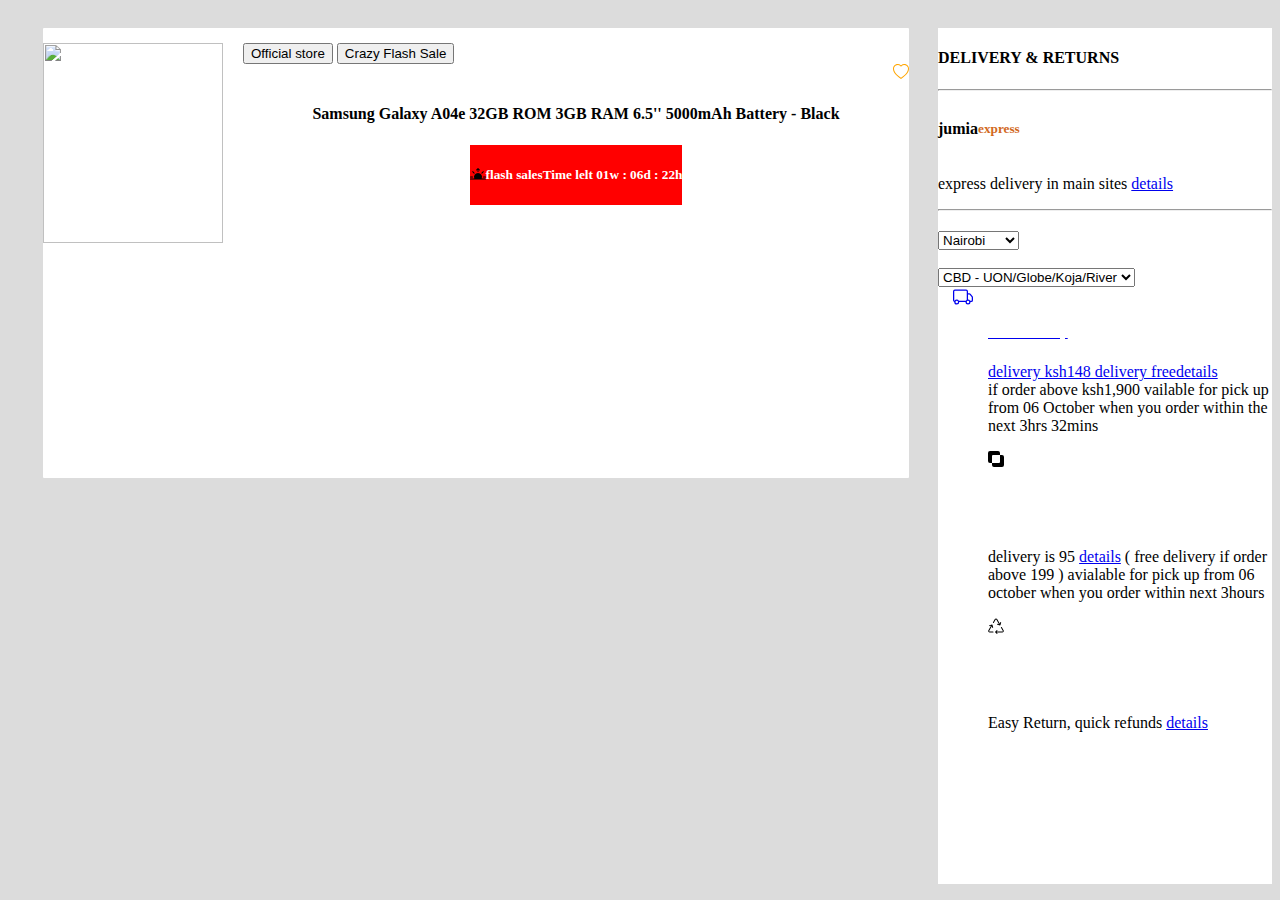
==== source/item.html @ e027aba3 "commit message" ====
<!DOCTYPE html>
<html lang="en">
<head>
    <meta charset="UTF-8">
    <meta name="viewport" content="width=device-width, initial-scale=1.0">
    <link rel="stylesheet" href="./item.css">
    <title>Items</title>
    <link rel="stylesheet" href="item.css">
</head>
<body>
<div class="official_delivery">
    <div class="fsfs">
        <div class="osos">
            <div><img src="https://th.bing.com/th/id/R.e00e236d17d69613feff836e5a8ca366?rik=IY8bfkOvcLfFow&riu=http%3a%2f%2feurodroid.com%2fpics2%2fsamsung-galaxy-ace-plus.jpg&ehk=JgqtX2agREwnOKiTRoR9tnF%2bJg4aVvVNnZ1tjSakCkk%3d&risl=&pid=ImgRaw&r=0 " height="200" width="180"></div>
            <div class="like">
                <button>Official store</button>
                <button>Crazy Flash Sale</button>
                <div class="icon">
                <svg xmlns="http://www.w3.org/2000/svg" width="16" height="16" fill="orange" class="bi bi-heart" viewBox="0 0 16 16">
                    <path d="m8 2.748-.717-.737C5.6.281 2.514.878 1.4 3.053c-.523 1.023-.641 2.5.314 4.385.92 1.815 2.834 3.989 6.286 6.357 3.452-2.368 5.365-4.542 6.286-6.357.955-1.886.838-3.362.314-4.385C13.486.878 10.4.28 8.717 2.01L8 2.748zM8 15C-7.333 4.868 3.279-3.04 7.824 1.143c.06.055.119.112.176.171a3.12 3.12 0 0 1 .176-.17C12.72-3.042 23.333 4.867 8 15z"/>
                  </svg>
                </div>
                <div>
                  <h4>Samsung Galaxy A04e 32GB ROM 3GB RAM 6.5'' 5000mAh Battery - Black</h4>
                </div>
                


                  <div class="bar">
                    <div class="bar_jj">
                        <svg xmlns="http://www.w3.org/2000/svg" width="16" height="16" fill="currentColor" class="bi bi-sunrise-fill" viewBox="0 0 16 16">
                         <path d="M7.646 1.146a.5.5 0 0 1 .708 0l1.5 1.5a.5.5 0 0 1-.708.708L8.5 2.707V4.5a.5.5 0 0 1-1 0V2.707l-.646.647a.5.5 0 1 1-.708-.708l1.5-1.5zM2.343 4.343a.5.5 0 0 1 .707 0l1.414 1.414a.5.5 0 0 1-.707.707L2.343 5.05a.5.5 0 0 1 0-.707zm11.314 0a.5.5 0 0 1 0 .707l-1.414 1.414a.5.5 0 1 1-.707-.707l1.414-1.414a.5.5 0 0 1 .707 0zM11.709 11.5a4 4 0 1 0-7.418 0H.5a.5.5 0 0 0 0 1h15a.5.5 0 0 0 0-1h-3.79zM0 10a.5.5 0 0 1 .5-.5h2a.5.5 0 0 1 0 1h-2A.5.5 0 0 1 0 10zm13 0a.5.5 0 0 1 .5-.5h2a.5.5 0 0 1 0 1h-2a.5.5 0 0 1-.5-.5z"/>
                         </svg>
                         <h5>flash sales </h5>
                     </div>
                     <div class="icon_ss">
                      <h5>Time lelt 01w : 06d : 22h</h5>
                     </div>

                 </div>


                  
            </div>
        </div>
    </div>
    
    <div class="drdr">
        <h4>DELIVERY & RETURNS</h4>
        <hr>
        <form action="">
            <div class="title">
            <h4>jumia</h4><h5 class="color">express</h5>
            </div>
            <p>express delivery in main sites <a href="https://www.jumia.co.ke/">details</p>
            <hr>
            <h2></h2>
            <div class="input_field">

    

            
                
                 <select>
                    <option value="Nairobi">Nairobi</option>
                    <option value="Mombasa">Mombasa</option>
                    <option value="Nakuru">Nakuru</option>
                    <option value="Turkana">Turkana</option>
                
                 </select>
               </div> 
           <br>
           <div class="input_field">
            <label for="Location"></label>
            
             <select onchange="return  maleFemaleOthersChangeHandler(event)">
                <option value="Nairobi">CBD - UON/Globe/Koja/River</option>
                <option value="Mombasa">Mombasa</option>
                <option value="Nakuru">Nakuru</option>
                <option value="Turkana">Turkana</option>
            
             </select>
           </div> 
           
           <div class="down">
            <svg xmlns="http://www.w3.org/2000/svg" width="50" height="20" fill="currentColor" class="bi bi-truck" viewBox="0 0 16 16">
                <path d="M0 3.5A1.5 1.5 0 0 1 1.5 2h9A1.5 1.5 0 0 1 12 3.5V5h1.02a1.5 1.5 0 0 1 1.17.563l1.481 1.85a1.5 1.5 0 0 1 .329.938V10.5a1.5 1.5 0 0 1-1.5 1.5H14a2 2 0 1 1-4 0H5a2 2 0 1 1-3.998-.085A1.5 1.5 0 0 1 0 10.5v-7zm1.294 7.456A1.999 1.999 0 0 1 4.732 11h5.536a2.01 2.01 0 0 1 .732-.732V3.5a.5.5 0 0 0-.5-.5h-9a.5.5 0 0 0-.5.5v7a.5.5 0 0 0 .294.456zM12 10a2 2 0 0 1 1.732 1h.768a.5.5 0 0 0 .5-.5V8.35a.5.5 0 0 0-.11-.312l-1.48-1.85A.5.5 0 0 0 13.02 6H12v4zm-9 1a1 1 0 1 0 0 2 1 1 0 0 0 0-2zm9 0a1 1 0 1 0 0 2 1 1 0 0 0 0-2z"/>
              </svg>
         
          <div>
            <p class="hads">
                <h5>Door Delivery</h5>
                delivery ksh148 delivery free<a href="https://www.jumia.co.ke/annov-blender-grinder-1.6l-350w-blue-159786785.html">details</a>
                <br>
                if order above ksh1,900 
                vailable for pick up from 06 October 
                when you order within the next 3hrs 32mins

            </p>
            <svg xmlns="http://www.w3.org/2000/svg" width="16" height="16" fill="currentColor" class="bi bi-exclude" viewBox="0 0 16 16">
                <path d="M0 2a2 2 0 0 1 2-2h8a2 2 0 0 1 2 2v2h2a2 2 0 0 1 2 2v8a2 2 0 0 1-2 2H6a2 2 0 0 1-2-2v-2H2a2 2 0 0 1-2-2V2zm12 2H5a1 1 0 0 0-1 1v7h7a1 1 0 0 0 1-1V4z"/>
              </svg>
             <p class="hads">
               <h5>pickup station</h5>
                delivery is 95 <a href="https://www.jumia.co.ke/annov-blender-grinder-1.6l-350w-blue-159786785.html">details</a> (
                    free delivery if order above 199
                )
                avialable for pick up from 06 october
                when you order within next 3hours
             </p>
             <svg xmlns="http://www.w3.org/2000/svg" width="16" height="16" fill="currentColor" class="bi bi-recycle" viewBox="0 0 16 16">
                <path d="M9.302 1.256a1.5 1.5 0 0 0-2.604 0l-1.704 2.98a.5.5 0 0 0 .869.497l1.703-2.981a.5.5 0 0 1 .868 0l2.54 4.444-1.256-.337a.5.5 0 1 0-.26.966l2.415.647a.5.5 0 0 0 .613-.353l.647-2.415a.5.5 0 1 0-.966-.259l-.333 1.242-2.532-4.431zM2.973 7.773l-1.255.337a.5.5 0 1 1-.26-.966l2.416-.647a.5.5 0 0 1 .612.353l.647 2.415a.5.5 0 0 1-.966.259l-.333-1.242-2.545 4.454a.5.5 0 0 0 .434.748H5a.5.5 0 0 1 0 1H1.723A1.5 1.5 0 0 1 .421 12.24l2.552-4.467zm10.89 1.463a.5.5 0 1 0-.868.496l1.716 3.004a.5.5 0 0 1-.434.748h-5.57l.647-.646a.5.5 0 1 0-.708-.707l-1.5 1.5a.498.498 0 0 0 0 .707l1.5 1.5a.5.5 0 1 0 .708-.707l-.647-.647h5.57a1.5 1.5 0 0 0 1.302-2.244l-1.716-3.004z"/>
              </svg>
              <p class="hads">
                <h5>Returns policy</h5>
                Easy Return, quick refunds 
                <a href="https://www.jumia.co.ke/">details</a>
        </div>
        
            
        

                    
                  </p>
              </div>

            </div>

        </form>
    </div>
</div>
           
           
           
           <script src="./item.js"></script>
</body>
</html>
---- source/item.css ----
body{
    background-color: gainsboro;
    
}



.official_delivery{
    display: flex;
    justify-content: space-between;
    gap: 29px;
    padding-top: 20px;
    padding-left: 35px;
    
    
}
.fsfs{
    flex: 0.7;
    background-color: white;
    height: 50vh;
    border-radius: 1px;
}
.drdr{
    flex: 0.3;
    background-color: white;
    height: 856px;
    width: 15px;

}

.down{
    display: flex;
}

.title{
    display: flex;
    
}

.color{
    color: chocolate;
}

.hads{
    display: grid;
}

.like{
    display: block;
    place-items: center;
}
.osos{
    display: flex;
    gap: 20px;
    padding-top: 15px;
}

.icon{
    padding-left: 650px;
    
}

.bar{
    display: flex;
    align-items: center;
    background-color: red;
    justify-content: space-between;}

.bar_jj{
    display: flex;
    align-items: center;
}
h5{
    color: white;
}
---- source/item.css ----
body{
    background-color: gainsboro;
    
}



.official_delivery{
    display: flex;
    justify-content: space-between;
    gap: 29px;
    padding-top: 20px;
    padding-left: 35px;
    
    
}
.fsfs{
    flex: 0.7;
    background-color: white;
    height: 50vh;
    border-radius: 1px;
}
.drdr{
    flex: 0.3;
    background-color: white;
    height: 856px;
    width: 15px;

}

.down{
    display: flex;
}

.title{
    display: flex;
    
}

.color{
    color: chocolate;
}

.hads{
    display: grid;
}

.like{
    display: block;
    place-items: center;
}
.osos{
    display: flex;
    gap: 20px;
    padding-top: 15px;
}

.icon{
    padding-left: 650px;
    
}

.bar{
    display: flex;
    align-items: center;
    background-color: red;
    justify-content: space-between;}

.bar_jj{
    display: flex;
    align-items: center;
}
h5{
    color: white;
}
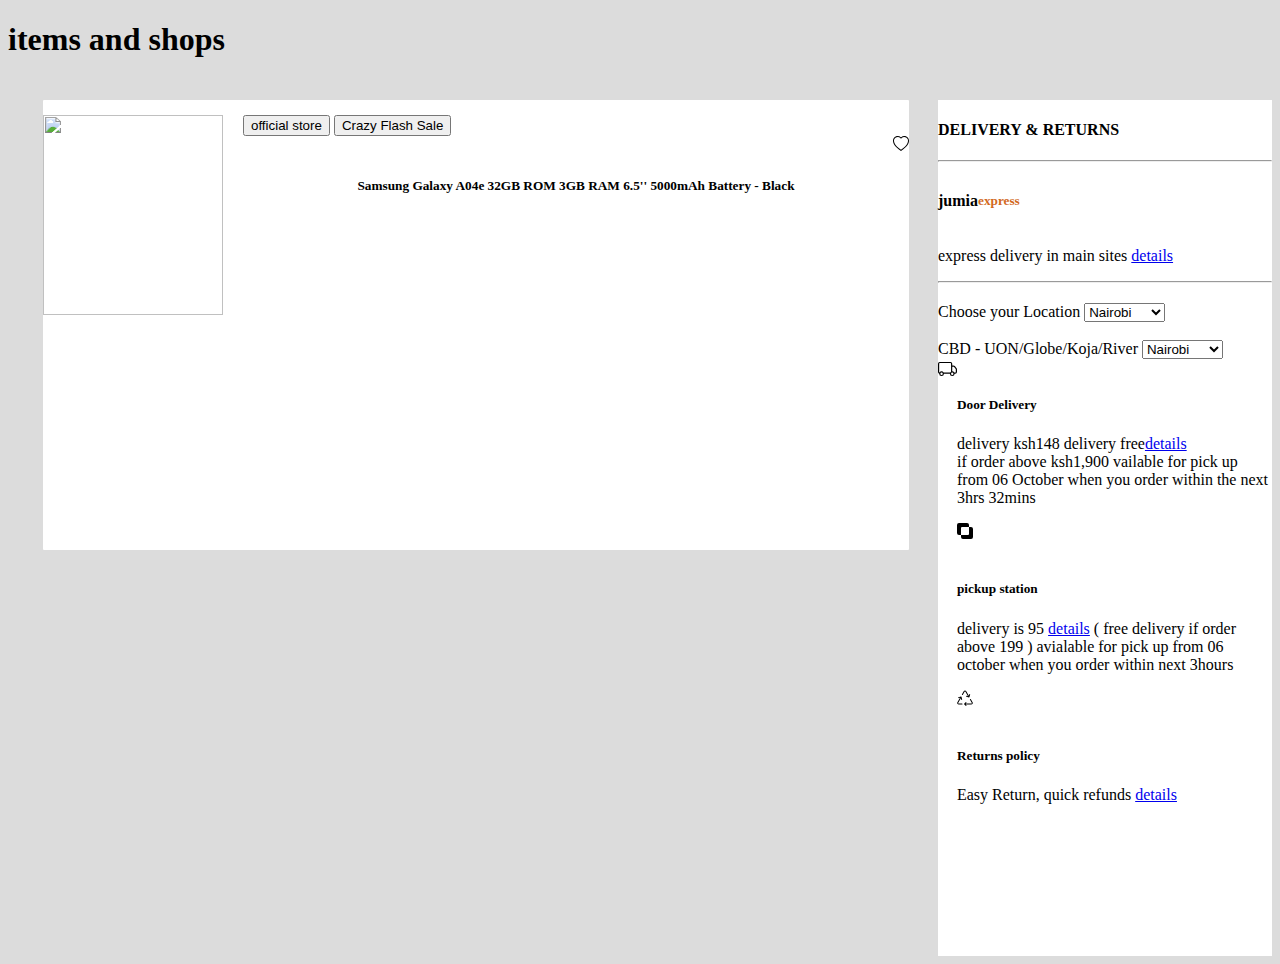
==== commit 12a09e91: "Reverted to 67b0f21fad9b1dc4f8e652f75d96ae5ba1ad2e54" ====
--- a/source/item.html
+++ b/source/item.html
@@ -8,60 +8,43 @@
     <link rel="stylesheet" href="item.css">
 </head>
 <body>
+    <h1>items and shops</h1>
 <div class="official_delivery">
     <div class="fsfs">
         <div class="osos">
             <div><img src="https://th.bing.com/th/id/R.e00e236d17d69613feff836e5a8ca366?rik=IY8bfkOvcLfFow&riu=http%3a%2f%2feurodroid.com%2fpics2%2fsamsung-galaxy-ace-plus.jpg&ehk=JgqtX2agREwnOKiTRoR9tnF%2bJg4aVvVNnZ1tjSakCkk%3d&risl=&pid=ImgRaw&r=0 " height="200" width="180"></div>
             <div class="like">
-                <button>Official store</button>
+                <button>official store</button>
                 <button>Crazy Flash Sale</button>
                 <div class="icon">
-                <svg xmlns="http://www.w3.org/2000/svg" width="16" height="16" fill="orange" class="bi bi-heart" viewBox="0 0 16 16">
+                <svg xmlns="http://www.w3.org/2000/svg" width="16" height="16" fill="currentColor" class="bi bi-heart" viewBox="0 0 16 16">
                     <path d="m8 2.748-.717-.737C5.6.281 2.514.878 1.4 3.053c-.523 1.023-.641 2.5.314 4.385.92 1.815 2.834 3.989 6.286 6.357 3.452-2.368 5.365-4.542 6.286-6.357.955-1.886.838-3.362.314-4.385C13.486.878 10.4.28 8.717 2.01L8 2.748zM8 15C-7.333 4.868 3.279-3.04 7.824 1.143c.06.055.119.112.176.171a3.12 3.12 0 0 1 .176-.17C12.72-3.042 23.333 4.867 8 15z"/>
                   </svg>
                 </div>
-                <div>
-                  <h4>Samsung Galaxy A04e 32GB ROM 3GB RAM 6.5'' 5000mAh Battery - Black</h4>
-                </div>
-                
+                  <h5>Samsung Galaxy A04e 32GB ROM 3GB RAM 6.5'' 5000mAh Battery - Black</h5>
+            </div>
+            
+        </div>
 
 
-                  <div class="bar">
-                    <div class="bar_jj">
-                        <svg xmlns="http://www.w3.org/2000/svg" width="16" height="16" fill="currentColor" class="bi bi-sunrise-fill" viewBox="0 0 16 16">
-                         <path d="M7.646 1.146a.5.5 0 0 1 .708 0l1.5 1.5a.5.5 0 0 1-.708.708L8.5 2.707V4.5a.5.5 0 0 1-1 0V2.707l-.646.647a.5.5 0 1 1-.708-.708l1.5-1.5zM2.343 4.343a.5.5 0 0 1 .707 0l1.414 1.414a.5.5 0 0 1-.707.707L2.343 5.05a.5.5 0 0 1 0-.707zm11.314 0a.5.5 0 0 1 0 .707l-1.414 1.414a.5.5 0 1 1-.707-.707l1.414-1.414a.5.5 0 0 1 .707 0zM11.709 11.5a4 4 0 1 0-7.418 0H.5a.5.5 0 0 0 0 1h15a.5.5 0 0 0 0-1h-3.79zM0 10a.5.5 0 0 1 .5-.5h2a.5.5 0 0 1 0 1h-2A.5.5 0 0 1 0 10zm13 0a.5.5 0 0 1 .5-.5h2a.5.5 0 0 1 0 1h-2a.5.5 0 0 1-.5-.5z"/>
-                         </svg>
-                         <h5>flash sales </h5>
-                     </div>
-                     <div class="icon_ss">
-                      <h5>Time lelt 01w : 06d : 22h</h5>
-                     </div>
 
-                 </div>
-
-
-                  
-            </div>
-        </div>
     </div>
     
     <div class="drdr">
-        <h4>DELIVERY & RETURNS</h4>
+        <h4>DELIVERY & RETURNS</h4>  
         <hr>
         <form action="">
             <div class="title">
             <h4>jumia</h4><h5 class="color">express</h5>
             </div>
-            <p>express delivery in main sites <a href="https://www.jumia.co.ke/">details</p>
+            <p>
+                express delivery in main sites <a href="https://www.jumia.co.ke/">details</a> 
+            </p>
             <hr>
             <h2></h2>
             <div class="input_field">
-
-    
-
-            
-                
-                 <select>
+                <label for="Location">Choose your Location</label>
+                 <select onchange="return  maleFemaleOthersChangeHandler(event)">
                     <option value="Nairobi">Nairobi</option>
                     <option value="Mombasa">Mombasa</option>
                     <option value="Nakuru">Nakuru</option>
@@ -71,10 +54,9 @@
                </div> 
            <br>
            <div class="input_field">
-            <label for="Location"></label>
-            
+            <label for="Location">CBD - UON/Globe/Koja/River</label>
              <select onchange="return  maleFemaleOthersChangeHandler(event)">
-                <option value="Nairobi">CBD - UON/Globe/Koja/River</option>
+                <option value="Nairobi">Nairobi</option>
                 <option value="Mombasa">Mombasa</option>
                 <option value="Nakuru">Nakuru</option>
                 <option value="Turkana">Turkana</option>
--- a/source/item.css
+++ b/source/item.css
@@ -60,18 +60,5 @@
     
 }
 
-.bar{
-    display: flex;
-    align-items: center;
-    background-color: red;
-    justify-content: space-between;}
-
-.bar_jj{
-    display: flex;
-    align-items: center;
-}
-h5{
-    color: white;
-}
 
 
--- a/source/item.css
+++ b/source/item.css
@@ -60,18 +60,5 @@
     
 }
 
-.bar{
-    display: flex;
-    align-items: center;
-    background-color: red;
-    justify-content: space-between;}
-
-.bar_jj{
-    display: flex;
-    align-items: center;
-}
-h5{
-    color: white;
-}
 
 
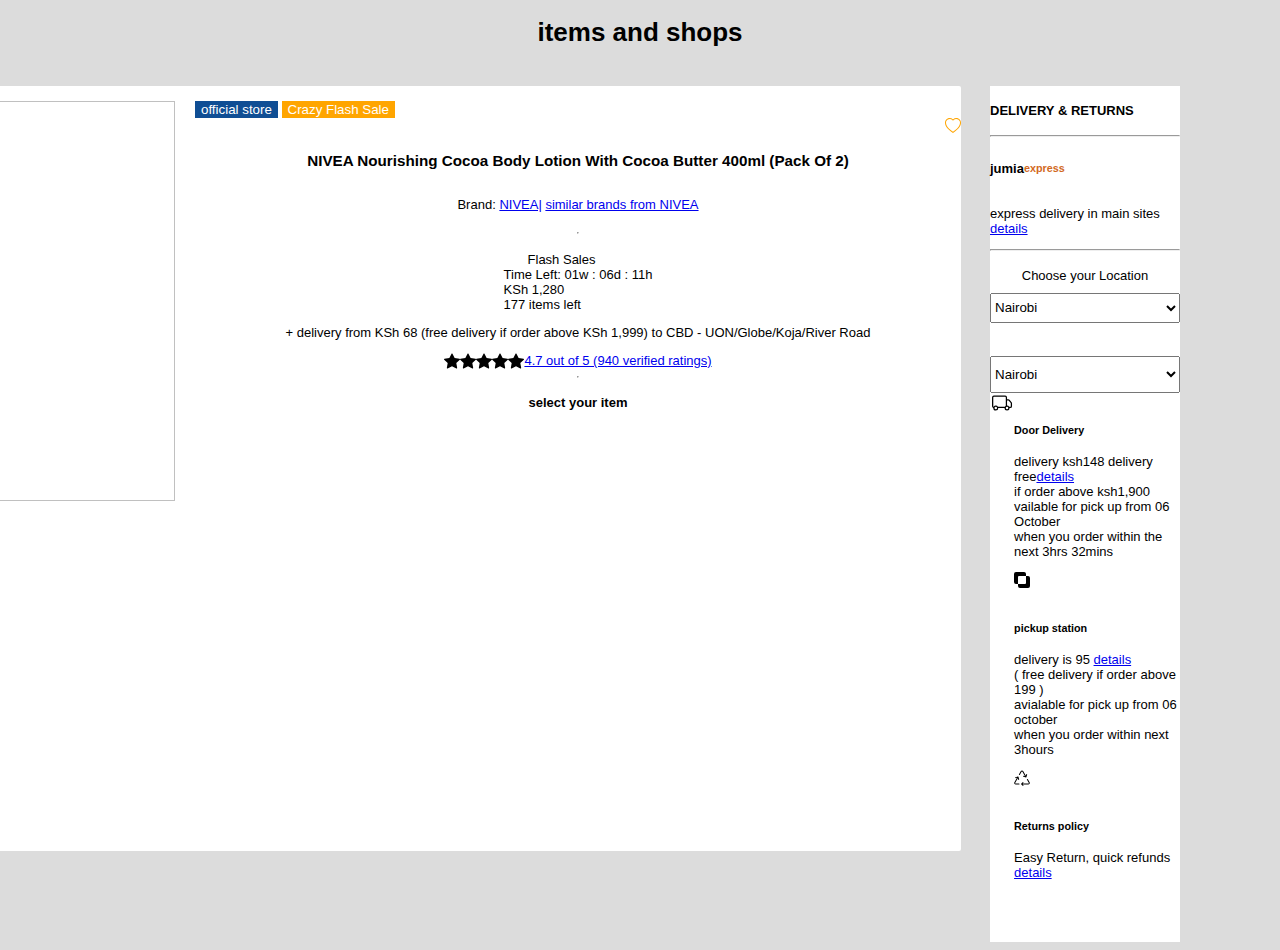
==== commit ecc70a68: "added a message" ====
--- a/source/item.html
+++ b/source/item.html
@@ -12,16 +12,71 @@
 <div class="official_delivery">
     <div class="fsfs">
         <div class="osos">
-            <div><img src="https://th.bing.com/th/id/R.e00e236d17d69613feff836e5a8ca366?rik=IY8bfkOvcLfFow&riu=http%3a%2f%2feurodroid.com%2fpics2%2fsamsung-galaxy-ace-plus.jpg&ehk=JgqtX2agREwnOKiTRoR9tnF%2bJg4aVvVNnZ1tjSakCkk%3d&risl=&pid=ImgRaw&r=0 " height="200" width="180"></div>
+            <div><img src="https://ke.jumia.is/unsafe/fit-in/500x500/filters:fill(white)/product/13/082586/1.jpg?3437" height="400" width="250"></div>
             <div class="like">
-                <button>official store</button>
-                <button>Crazy Flash Sale</button>
+                <button class="off">official store</button>
+                <button class="cra">Crazy Flash Sale</button>
                 <div class="icon">
                 <svg xmlns="http://www.w3.org/2000/svg" width="16" height="16" fill="currentColor" class="bi bi-heart" viewBox="0 0 16 16">
                     <path d="m8 2.748-.717-.737C5.6.281 2.514.878 1.4 3.053c-.523 1.023-.641 2.5.314 4.385.92 1.815 2.834 3.989 6.286 6.357 3.452-2.368 5.365-4.542 6.286-6.357.955-1.886.838-3.362.314-4.385C13.486.878 10.4.28 8.717 2.01L8 2.748zM8 15C-7.333 4.868 3.279-3.04 7.824 1.143c.06.055.119.112.176.171a3.12 3.12 0 0 1 .176-.17C12.72-3.042 23.333 4.867 8 15z"/>
                   </svg>
                 </div>
-                  <h5>Samsung Galaxy A04e 32GB ROM 3GB RAM 6.5'' 5000mAh Battery - Black</h5>
+                  <h3 class="details">NIVEA Nourishing Cocoa Body Lotion With Cocoa 
+                    Butter 400ml (Pack Of 2)</h3>
+                    <div class="brands">
+                        <p>
+                    Brand: <a href="https://www.jumia.co.ke/nivea/">NIVEA|</a>  <a href="https://www.jumia.co.ke/skin-care-lotions/nivea/">similar brands from NIVEA</a>
+                    </p>
+                </div>
+                <hr>
+                <div class="-hr -mtxs -pvs">
+                    <div class="-bg-fsale -wt -pvxs -phs -rad4-top -df">
+                        <div class="-df -j-bet -i-ctr -fw -pvxxs">
+                            <div class="-df -i-ctr -pvxxs">
+                                <svg viewBox="0 0 24 24" class="ic -fsh0" width="24" height="24">
+                                 <use xlink:href="https://www.jumia.co.ke/assets_he/images/i-global.04dd5bd2.svg#flash-sales">
+
+                                 </use></svg><span class="-m -phxs">Flash Sales</span>
+                                </div><div class="-pvxxs -f1 -tar">Time Left: <time class="-m -ws-p" datetime="2023-10-31T23:59:53+03:00" data-cd="true">01w : 06d : 11h
+
+                                </time>
+                            </div>
+                            </div>
+                        </div>
+                        <div class="df -i-ctr -fw-w -pas -brbl-fsale -rad4-bot"><span dir="ltr" class="-b -ltr -tal -fs24 -prxs">KSh 1,280</span>
+                                    <div class="-pts -df -fw"><span class="-fsh0 -prs -fs12">177 items left</span>
+                                        <div class="meter _s -me-ctr" style="background-image:linear-gradient(to right,#f68b1e 100%,#c7c7cd 100%);">
+                                        </div>
+                                        </div>
+                                    </div>
+                                </div>
+                       <p>
+                        + delivery from KSh 68 (free delivery if order above KSh 1,999) to CBD - UON/Globe/Koja/River Road
+                       </p>
+                <div class="stars">
+                    <svg xmlns="http://www.w3.org/2000/svg" width="16" height="16" fill="currentColor" class="bi bi-star-fill" viewBox="0 0 16 16">
+                        <path d="M3.612 15.443c-.386.198-.824-.149-.746-.592l.83-4.73L.173 6.765c-.329-.314-.158-.888.283-.95l4.898-.696L7.538.792c.197-.39.73-.39.927 0l2.184 4.327 4.898.696c.441.062.612.636.282.95l-3.522 3.356.83 4.73c.078.443-.36.79-.746.592L8 13.187l-4.389 2.256z"/>
+                      </svg>
+                      <svg xmlns="http://www.w3.org/2000/svg" width="16" height="16" fill="currentColor" class="bi bi-star-fill" viewBox="0 0 16 16">
+                        <path d="M3.612 15.443c-.386.198-.824-.149-.746-.592l.83-4.73L.173 6.765c-.329-.314-.158-.888.283-.95l4.898-.696L7.538.792c.197-.39.73-.39.927 0l2.184 4.327 4.898.696c.441.062.612.636.282.95l-3.522 3.356.83 4.73c.078.443-.36.79-.746.592L8 13.187l-4.389 2.256z"/>
+                      </svg>
+                      <svg xmlns="http://www.w3.org/2000/svg" width="16" height="16" fill="currentColor" class="bi bi-star-fill" viewBox="0 0 16 16">
+                        <path d="M3.612 15.443c-.386.198-.824-.149-.746-.592l.83-4.73L.173 6.765c-.329-.314-.158-.888.283-.95l4.898-.696L7.538.792c.197-.39.73-.39.927 0l2.184 4.327 4.898.696c.441.062.612.636.282.95l-3.522 3.356.83 4.73c.078.443-.36.79-.746.592L8 13.187l-4.389 2.256z"/>
+                      </svg>
+                      <svg xmlns="http://www.w3.org/2000/svg" width="16" height="16" fill="currentColor" class="bi bi-star-fill" viewBox="0 0 16 16">
+                        <path d="M3.612 15.443c-.386.198-.824-.149-.746-.592l.83-4.73L.173 6.765c-.329-.314-.158-.888.283-.95l4.898-.696L7.538.792c.197-.39.73-.39.927 0l2.184 4.327 4.898.696c.441.062.612.636.282.95l-3.522 3.356.83 4.73c.078.443-.36.79-.746.592L8 13.187l-4.389 2.256z"/>
+                      </svg>
+                      <svg xmlns="http://www.w3.org/2000/svg" width="16" height="16" fill="currentColor" class="bi bi-star-fill" viewBox="0 0 16 16">
+                        <path d="M3.612 15.443c-.386.198-.824-.149-.746-.592l.83-4.73L.173 6.765c-.329-.314-.158-.888.283-.95l4.898-.696L7.538.792c.197-.39.73-.39.927 0l2.184 4.327 4.898.696c.441.062.612.636.282.95l-3.522 3.356.83 4.73c.078.443-.36.79-.746.592L8 13.187l-4.389 2.256z"/>
+                      </svg>
+                      <a href="https://www.jumia.co.ke/catalog/productratingsreviews/sku/NI534ST07SEL6NAFAMZ/">4.7 out of 5
+                        (940 verified ratings)</a>
+                </div>
+                <hr>
+                <h4>select your item</h4> 
+                <div>
+                    
+                </div>                
             </div>
             
         </div>
@@ -42,7 +97,8 @@
             </p>
             <hr>
             <h2></h2>
-            <div class="input_field">
+            <div class="feild">
+            <div class="input_field" style="width: 190px; height: 300;  text-align: center;">
                 <label for="Location">Choose your Location</label>
                  <select onchange="return  maleFemaleOthersChangeHandler(event)">
                     <option value="Nairobi">Nairobi</option>
@@ -53,8 +109,9 @@
                  </select>
                </div> 
            <br>
-           <div class="input_field">
-            <label for="Location">CBD - UON/Globe/Koja/River</label>
+          
+           <div class="input_field" style="width: 190px; height: 300; text-align: center;">
+            <label for="Location"></label>
              <select onchange="return  maleFemaleOthersChangeHandler(event)">
                 <option value="Nairobi">Nairobi</option>
                 <option value="Mombasa">Mombasa</option>
@@ -63,7 +120,7 @@
             
              </select>
            </div> 
-           
+        </div>
            <div class="down">
             <svg xmlns="http://www.w3.org/2000/svg" width="50" height="20" fill="currentColor" class="bi bi-truck" viewBox="0 0 16 16">
                 <path d="M0 3.5A1.5 1.5 0 0 1 1.5 2h9A1.5 1.5 0 0 1 12 3.5V5h1.02a1.5 1.5 0 0 1 1.17.563l1.481 1.85a1.5 1.5 0 0 1 .329.938V10.5a1.5 1.5 0 0 1-1.5 1.5H14a2 2 0 1 1-4 0H5a2 2 0 1 1-3.998-.085A1.5 1.5 0 0 1 0 10.5v-7zm1.294 7.456A1.999 1.999 0 0 1 4.732 11h5.536a2.01 2.01 0 0 1 .732-.732V3.5a.5.5 0 0 0-.5-.5h-9a.5.5 0 0 0-.5.5v7a.5.5 0 0 0 .294.456zM12 10a2 2 0 0 1 1.732 1h.768a.5.5 0 0 0 .5-.5V8.35a.5.5 0 0 0-.11-.312l-1.48-1.85A.5.5 0 0 0 13.02 6H12v4zm-9 1a1 1 0 1 0 0 2 1 1 0 0 0 0-2zm9 0a1 1 0 1 0 0 2 1 1 0 0 0 0-2z"/>
@@ -76,6 +133,7 @@
                 <br>
                 if order above ksh1,900 
                 vailable for pick up from 06 October 
+                <br>
                 when you order within the next 3hrs 32mins
 
             </p>
@@ -84,10 +142,13 @@
               </svg>
              <p class="hads">
                <h5>pickup station</h5>
-                delivery is 95 <a href="https://www.jumia.co.ke/annov-blender-grinder-1.6l-350w-blue-159786785.html">details</a> (
+                delivery is 95 <a href="https://www.jumia.co.ke/annov-blender-grinder-1.6l-350w-blue-159786785.html">details</a> 
+                <br>(
                     free delivery if order above 199
                 )
+                <br>
                 avialable for pick up from 06 october
+                <br>
                 when you order within next 3hours
              </p>
              <svg xmlns="http://www.w3.org/2000/svg" width="16" height="16" fill="currentColor" class="bi bi-recycle" viewBox="0 0 16 16">
--- a/source/item.css
+++ b/source/item.css
@@ -1,6 +1,9 @@
 body{
     background-color: gainsboro;
-    
+    font-family: Roboto, -apple-system, BlinkMacSystemFont, Segoe UI,
+    Helvetica Neue, Arial, sans-serif;
+    place-items: center;
+    font-size: small;
 }
 
 
@@ -17,14 +20,15 @@
 .fsfs{
     flex: 0.7;
     background-color: white;
-    height: 50vh;
-    border-radius: 1px;
+    height: 85vh;
+    border-radius: 2px;
 }
 .drdr{
-    flex: 0.3;
+    
     background-color: white;
     height: 856px;
-    width: 15px;
+    width: 400px;
+    margin-right: 50%;
 
 }
 
@@ -49,6 +53,23 @@
     display: block;
     place-items: center;
 }
+
+.like>button{
+    border: none;
+    color: white;
+}
+
+button>:hover{
+    cursor: pointer;
+}
+
+.off{
+    background-color: rgb(16, 78, 148);
+}
+
+.cra{
+    background-color: orange;
+}
 .osos{
     display: flex;
     gap: 20px;
@@ -56,9 +77,35 @@
 }
 
 .icon{
-    padding-left: 650px;
+    padding-left: 750px;
+    color: orange;
     
+}
+
+.icon>:hover{
+   box-shadow: orange;
 }
 
 
 
+.brands{
+    display: flex;
+}
+
+.input_field{
+    display: grid;
+    text-align: center;
+    height: 55px;
+    width: 95px;
+}
+
+
+ .feild{
+    place-items: center;
+    
+    
+ } 
+ 
+ .stars{
+    display: flex;
+ }--- a/source/item.css
+++ b/source/item.css
@@ -1,6 +1,9 @@
 body{
     background-color: gainsboro;
-    
+    font-family: Roboto, -apple-system, BlinkMacSystemFont, Segoe UI,
+    Helvetica Neue, Arial, sans-serif;
+    place-items: center;
+    font-size: small;
 }
 
 
@@ -17,14 +20,15 @@
 .fsfs{
     flex: 0.7;
     background-color: white;
-    height: 50vh;
-    border-radius: 1px;
+    height: 85vh;
+    border-radius: 2px;
 }
 .drdr{
-    flex: 0.3;
+    
     background-color: white;
     height: 856px;
-    width: 15px;
+    width: 400px;
+    margin-right: 50%;
 
 }
 
@@ -49,6 +53,23 @@
     display: block;
     place-items: center;
 }
+
+.like>button{
+    border: none;
+    color: white;
+}
+
+button>:hover{
+    cursor: pointer;
+}
+
+.off{
+    background-color: rgb(16, 78, 148);
+}
+
+.cra{
+    background-color: orange;
+}
 .osos{
     display: flex;
     gap: 20px;
@@ -56,9 +77,35 @@
 }
 
 .icon{
-    padding-left: 650px;
+    padding-left: 750px;
+    color: orange;
     
+}
+
+.icon>:hover{
+   box-shadow: orange;
 }
 
 
 
+.brands{
+    display: flex;
+}
+
+.input_field{
+    display: grid;
+    text-align: center;
+    height: 55px;
+    width: 95px;
+}
+
+
+ .feild{
+    place-items: center;
+    
+    
+ } 
+ 
+ .stars{
+    display: flex;
+ }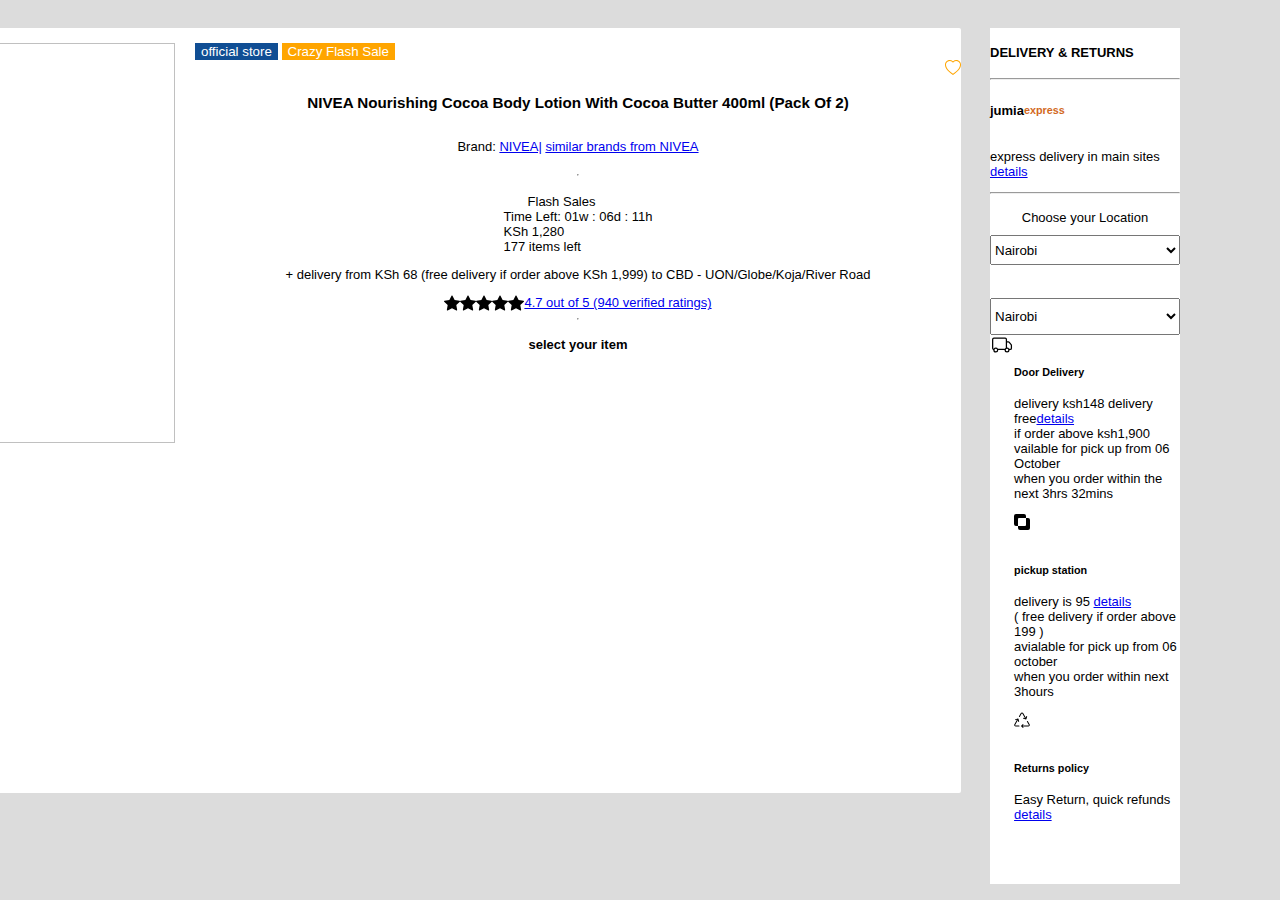
==== commit 94a06128: "addes something" ====
--- a/source/item.html
+++ b/source/item.html
@@ -8,7 +8,6 @@
     <link rel="stylesheet" href="item.css">
 </head>
 <body>
-    <h1>items and shops</h1>
 <div class="official_delivery">
     <div class="fsfs">
         <div class="osos">
@@ -75,7 +74,7 @@
                 <hr>
                 <h4>select your item</h4> 
                 <div>
-                    
+
                 </div>                
             </div>
             
--- a/source/item.css
+++ b/source/item.css
@@ -108,4 +108,5 @@
  
  .stars{
     display: flex;
- }+ }
+ --- a/source/item.css
+++ b/source/item.css
@@ -108,4 +108,5 @@
  
  .stars{
     display: flex;
- }+ }
+ 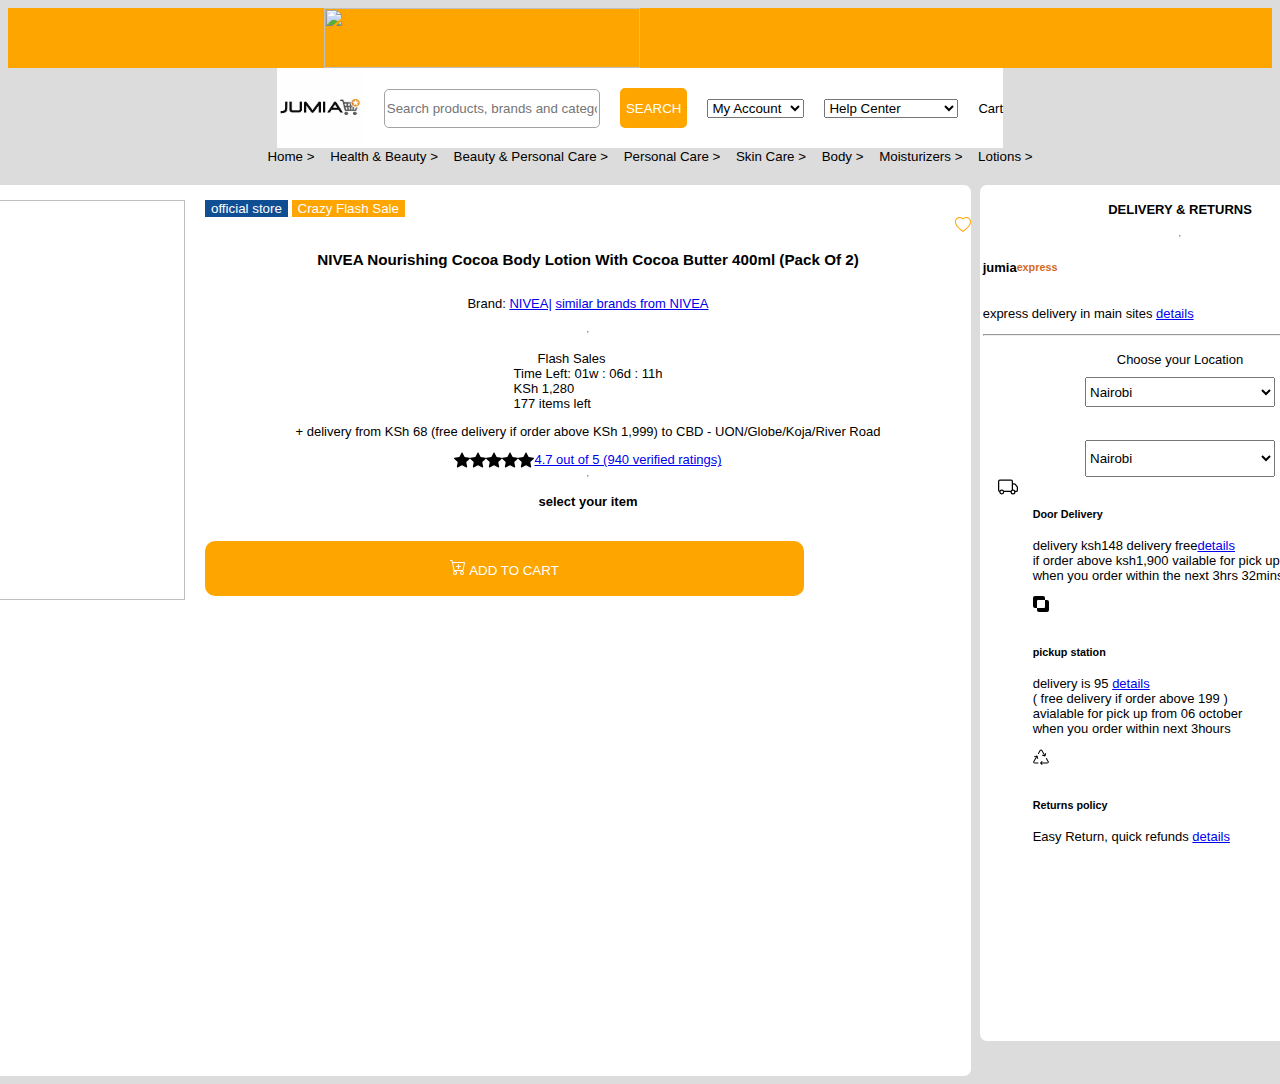
==== commit 5dbde50c: "added message" ====
--- a/source/item.html
+++ b/source/item.html
@@ -8,6 +8,43 @@
     <link rel="stylesheet" href="item.css">
 </head>
 <body>
+    <div class="free_delivery">
+        <img src="https://ke.jumia.is/cms/2023/Sticky_Banner/KE_FreeDelivery_1122_STB.gif" alt="">
+       
+         </div>
+         <div class="search_field">
+         
+              <img src="../public/logo_a.jpeg" alt="">
+             <input type="text" placeholder="Search products, brands and categories" autocomplete="off">
+             <button type="button" >
+                                       Search
+             </button>
+             <select name="Account" id="">
+               Account
+               <option value="Hisense">My Account  </option>
+               <option value="Hisense">Order  </option>
+               <option value="Hisense">Saved Items  </option>
+             </select>
+             <select name="Account" id="">
+               
+               <option value="Hisense">Help Center  </option>
+               <option value="Hisense">Place Order  </option>
+               <option value="Hisense">Track Your Order  </option>
+               <option value="Hisense">Order Cancellation  </option>
+               <option value="Hisense">Track Your Order  </option>
+             </select>
+<div class="btn">Cart</div>
+ </div>
+ <div class="mimo">
+<button>Home ></button>
+<button>Health & Beauty ></button>
+<button>Beauty & Personal Care ></button>
+<button>Personal Care ></button>
+<button>Skin Care ></button>
+<button>Body ></button>
+<button>Moisturizers ></button>
+<button>Lotions ></button>
+ </div>
 <div class="official_delivery">
     <div class="fsfs">
         <div class="osos">
@@ -73,9 +110,16 @@
                 </div>
                 <hr>
                 <h4>select your item</h4> 
-                <div>
-
-                </div>                
+                <div class="Oil">
+                 <img src="https://ke.jumia.is/unsafe/fit-in/150x150/filters:fill(white)/product/19/972586/1.jpg?3445" alt="">
+                 <img src="https://ke.jumia.is/unsafe/fit-in/150x150/filters:fill(white)/product/91/082586/1.jpg?3695" alt="">
+                 <img src="https://ke.jumia.is/unsafe/fit-in/150x150/filters:fill(white)/product/53/082586/1.jpg?3571" alt="">
+                 <img src="https://ke.jumia.is/unsafe/fit-in/150x150/filters:fill(white)/product/02/139949/1.jpg?6012" alt="">
+                </div>
+                <button class="click"><svg xmlns="http://www.w3.org/2000/svg" width="16" height="16" fill="currentColor" class="bi bi-cart-plus" viewBox="0 0 16 16">
+                    <path d="M9 5.5a.5.5 0 0 0-1 0V7H6.5a.5.5 0 0 0 0 1H8v1.5a.5.5 0 0 0 1 0V8h1.5a.5.5 0 0 0 0-1H9V5.5z"/>
+                    <path d="M.5 1a.5.5 0 0 0 0 1h1.11l.401 1.607 1.498 7.985A.5.5 0 0 0 4 12h1a2 2 0 1 0 0 4 2 2 0 0 0 0-4h7a2 2 0 1 0 0 4 2 2 0 0 0 0-4h1a.5.5 0 0 0 .491-.408l1.5-8A.5.5 0 0 0 14.5 3H2.89l-.405-1.621A.5.5 0 0 0 2 1H.5zm3.915 10L3.102 4h10.796l-1.313 7h-8.17zM6 14a1 1 0 1 1-2 0 1 1 0 0 1 2 0zm7 0a1 1 0 1 1-2 0 1 1 0 0 1 2 0z"/>
+                  </svg> ADD TO CART</button>                
             </div>
             
         </div>
--- a/source/item.css
+++ b/source/item.css
@@ -10,25 +10,24 @@
 
 .official_delivery{
     display: flex;
-    justify-content: space-between;
-    gap: 29px;
     padding-top: 20px;
     padding-left: 35px;
-    
-    
+    gap: 9px; 
 }
 .fsfs{
     flex: 0.7;
     background-color: white;
-    height: 85vh;
-    border-radius: 2px;
+    height: 99vh;
+    border-radius: 7px;
+    place-items: center;
 }
 .drdr{
     
     background-color: white;
     height: 856px;
     width: 400px;
-    margin-right: 50%;
+    border-radius: 7px;
+    place-items: center;
 
 }
 
@@ -109,4 +108,60 @@
  .stars{
     display: flex;
  }
- + 
+ .click{
+    background-color: orange;
+    height: 55px;
+    width: 599px;
+    border-radius: 10px;
+    
+    
+ }
+
+ .free_delivery {
+    height: 60px;
+    width: 100%;
+    background-color: orange;
+    display: flex;
+    place-content: center;
+  }
+  .free_delivery > img {
+    height: 60px;
+    width: 50%;
+  }
+  
+  .search_field {
+    display: flex;
+    justify-content: center;
+    align-items: center;
+    gap: 20px;
+    background-color: white;
+  }
+  .search_field > img {
+    height: 80px;
+    width: 120px;
+  }
+  .search_field > input {
+    height: 35px;
+    width: 40%;
+    border: 1px solid #a3a3a6;
+    border-radius: 5px;
+  }
+  .search_field > button {
+    height: 40px;
+    border-radius: 5px;
+    background-color: orange;
+    color: white;
+    border: none;
+    text-transform: uppercase;
+  }
+
+  .mimo{
+    padding-left: 20px;
+  }
+  .mimo > button{
+    background-color: transparent;
+    border: none;
+    
+  }
+  --- a/source/item.css
+++ b/source/item.css
@@ -10,25 +10,24 @@
 
 .official_delivery{
     display: flex;
-    justify-content: space-between;
-    gap: 29px;
     padding-top: 20px;
     padding-left: 35px;
-    
-    
+    gap: 9px; 
 }
 .fsfs{
     flex: 0.7;
     background-color: white;
-    height: 85vh;
-    border-radius: 2px;
+    height: 99vh;
+    border-radius: 7px;
+    place-items: center;
 }
 .drdr{
     
     background-color: white;
     height: 856px;
     width: 400px;
-    margin-right: 50%;
+    border-radius: 7px;
+    place-items: center;
 
 }
 
@@ -109,4 +108,60 @@
  .stars{
     display: flex;
  }
- + 
+ .click{
+    background-color: orange;
+    height: 55px;
+    width: 599px;
+    border-radius: 10px;
+    
+    
+ }
+
+ .free_delivery {
+    height: 60px;
+    width: 100%;
+    background-color: orange;
+    display: flex;
+    place-content: center;
+  }
+  .free_delivery > img {
+    height: 60px;
+    width: 50%;
+  }
+  
+  .search_field {
+    display: flex;
+    justify-content: center;
+    align-items: center;
+    gap: 20px;
+    background-color: white;
+  }
+  .search_field > img {
+    height: 80px;
+    width: 120px;
+  }
+  .search_field > input {
+    height: 35px;
+    width: 40%;
+    border: 1px solid #a3a3a6;
+    border-radius: 5px;
+  }
+  .search_field > button {
+    height: 40px;
+    border-radius: 5px;
+    background-color: orange;
+    color: white;
+    border: none;
+    text-transform: uppercase;
+  }
+
+  .mimo{
+    padding-left: 20px;
+  }
+  .mimo > button{
+    background-color: transparent;
+    border: none;
+    
+  }
+  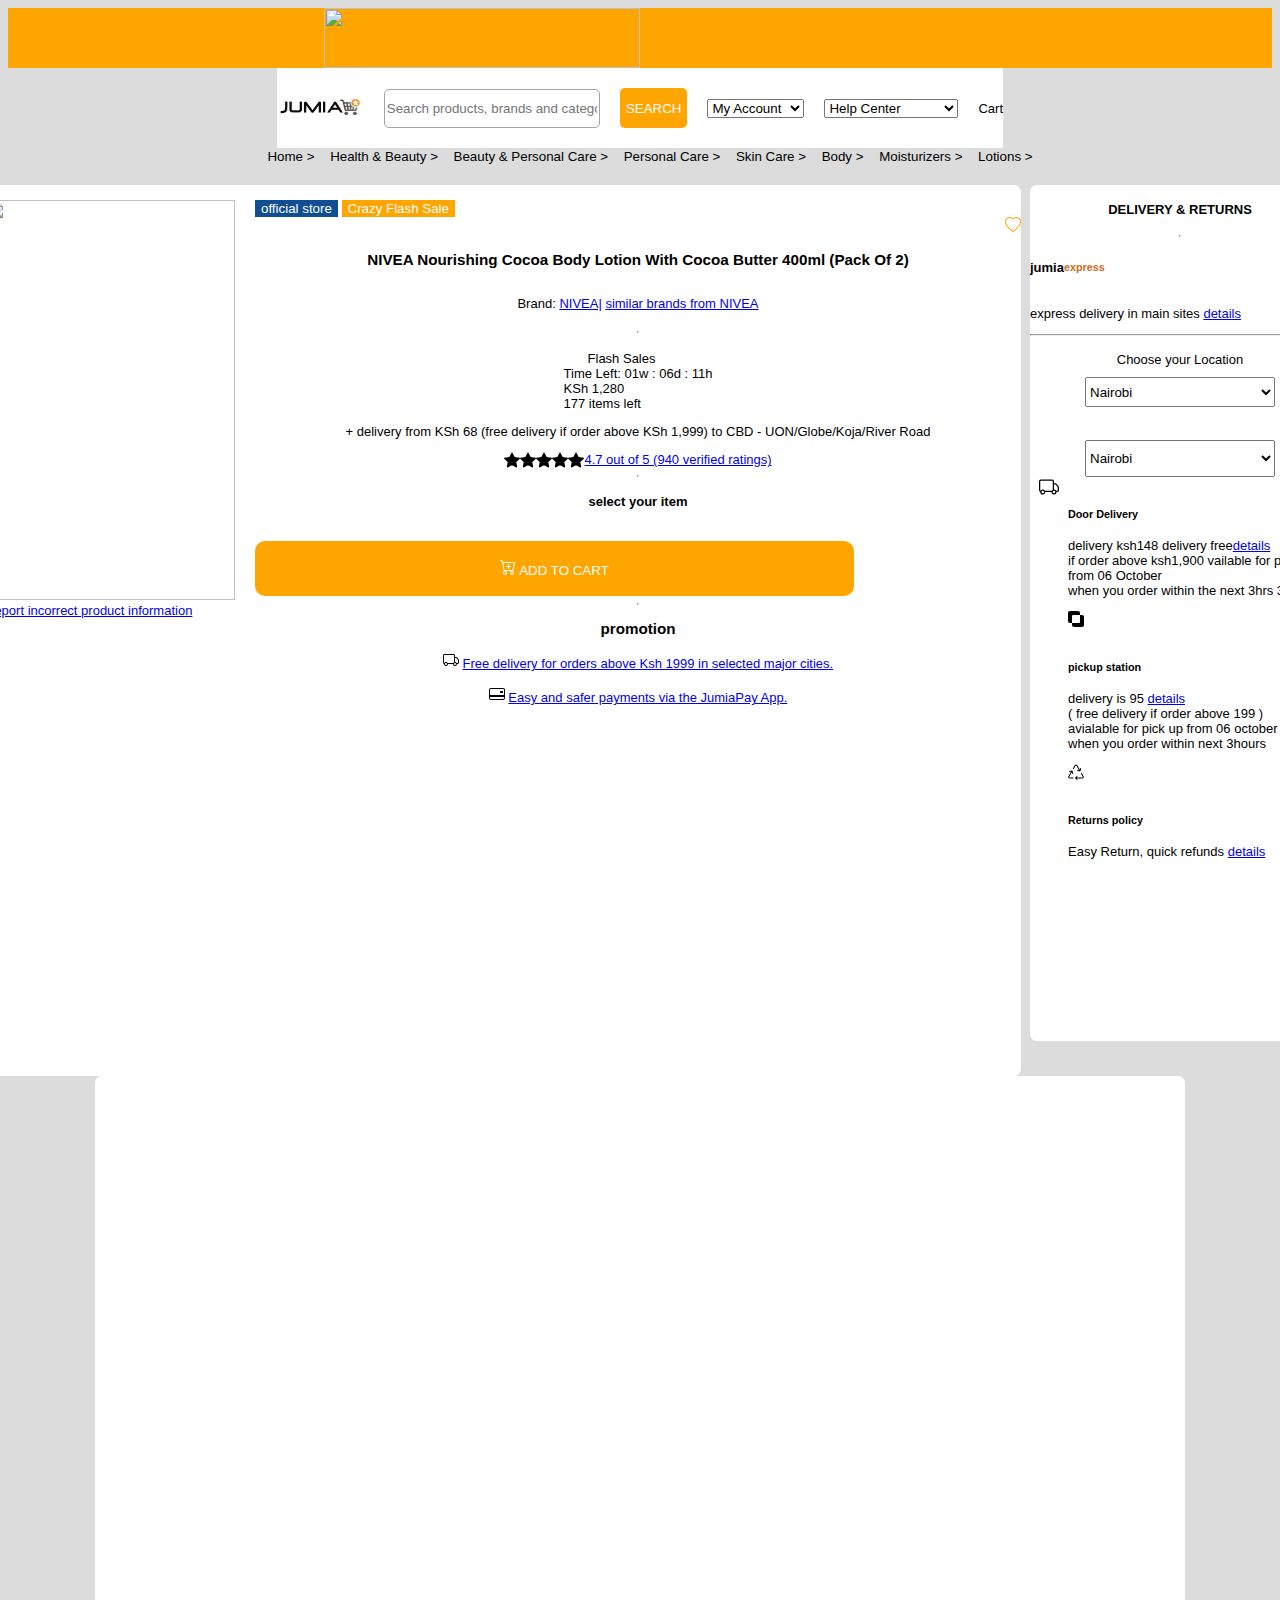
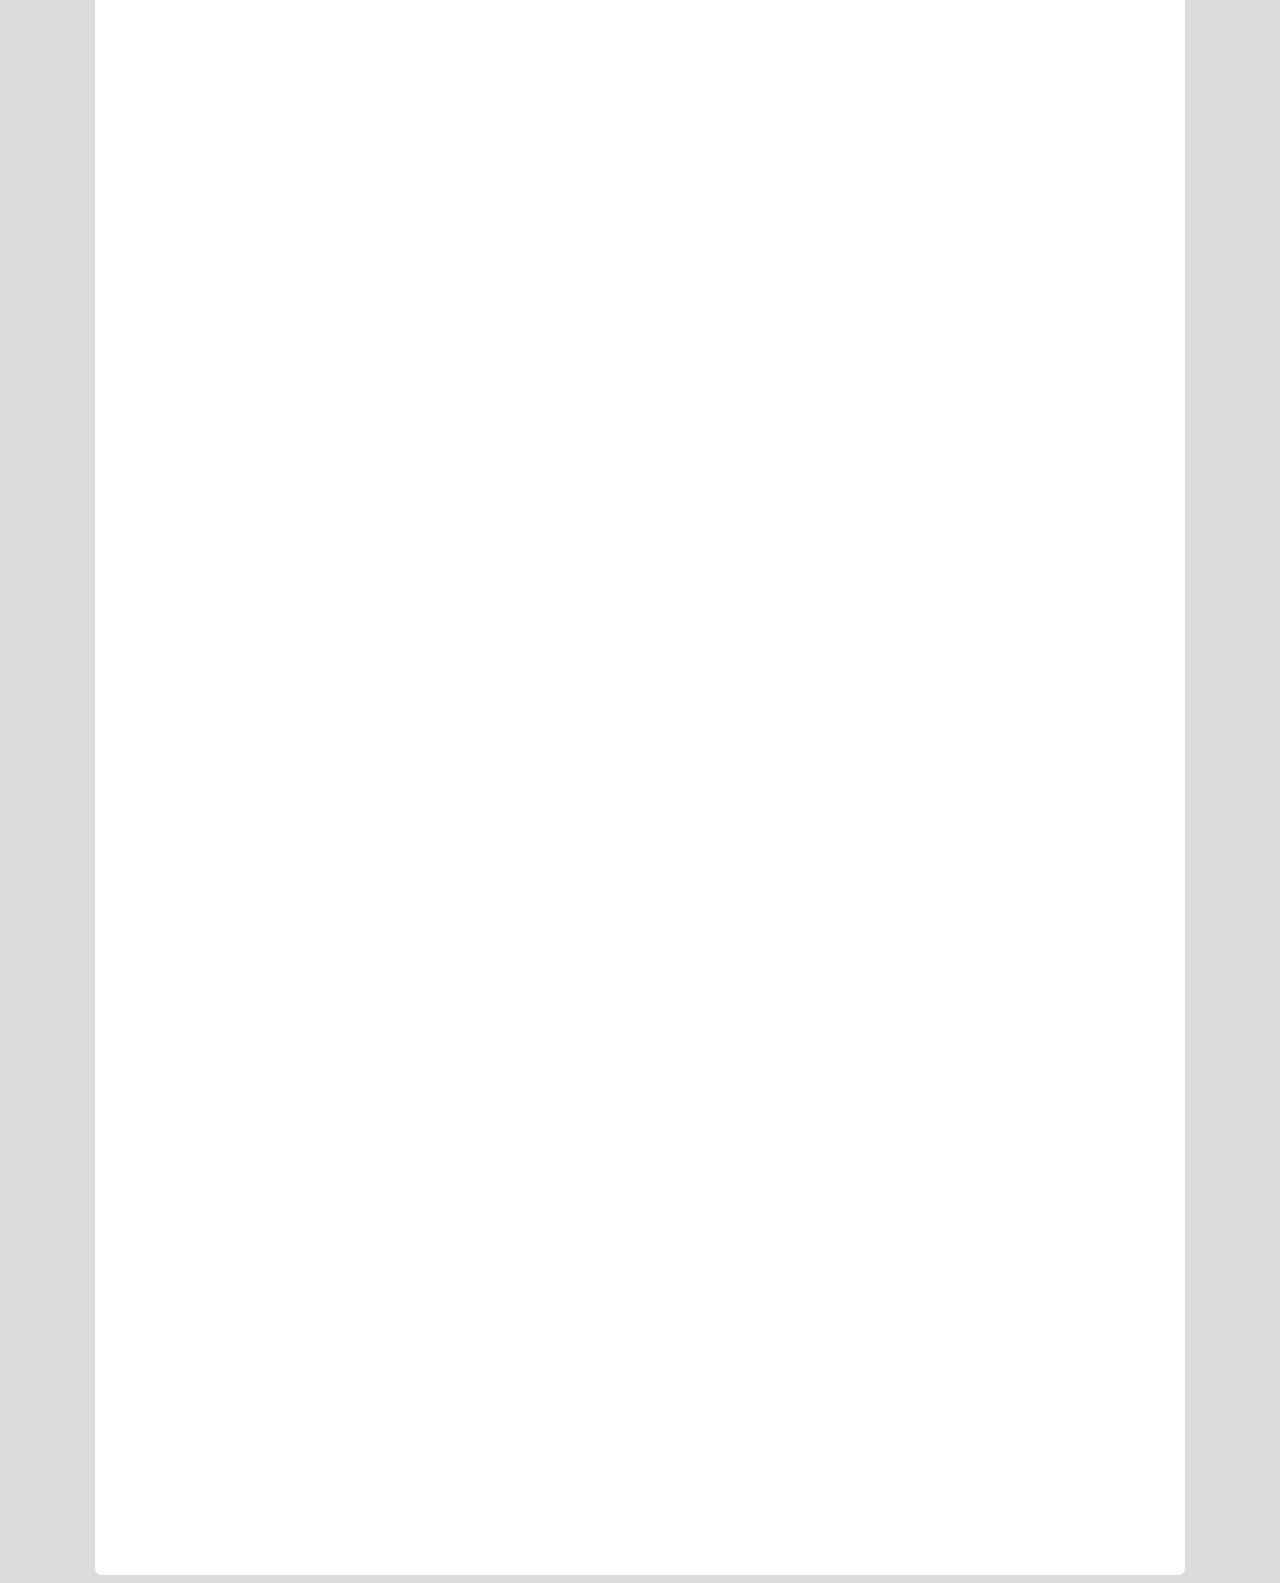
==== commit bbc75238: "added a message" ====
--- a/source/item.html
+++ b/source/item.html
@@ -48,7 +48,12 @@
 <div class="official_delivery">
     <div class="fsfs">
         <div class="osos">
-            <div><img src="https://ke.jumia.is/unsafe/fit-in/500x500/filters:fill(white)/product/13/082586/1.jpg?3437" height="400" width="250"></div>
+            <div><img src="https://ke.jumia.is/unsafe/fit-in/500x500/filters:fill(white)/product/13/082586/1.jpg?3437" height="400" width="250">
+                <br>
+                <div class="incorrect">
+              <a href="https://www.jumia.co.ke/nivea/">Report incorrect product information</a>
+            </div>
+            </div>
             <div class="like">
                 <button class="off">official store</button>
                 <button class="cra">Crazy Flash Sale</button>
@@ -119,7 +124,23 @@
                 <button class="click"><svg xmlns="http://www.w3.org/2000/svg" width="16" height="16" fill="currentColor" class="bi bi-cart-plus" viewBox="0 0 16 16">
                     <path d="M9 5.5a.5.5 0 0 0-1 0V7H6.5a.5.5 0 0 0 0 1H8v1.5a.5.5 0 0 0 1 0V8h1.5a.5.5 0 0 0 0-1H9V5.5z"/>
                     <path d="M.5 1a.5.5 0 0 0 0 1h1.11l.401 1.607 1.498 7.985A.5.5 0 0 0 4 12h1a2 2 0 1 0 0 4 2 2 0 0 0 0-4h7a2 2 0 1 0 0 4 2 2 0 0 0 0-4h1a.5.5 0 0 0 .491-.408l1.5-8A.5.5 0 0 0 14.5 3H2.89l-.405-1.621A.5.5 0 0 0 2 1H.5zm3.915 10L3.102 4h10.796l-1.313 7h-8.17zM6 14a1 1 0 1 1-2 0 1 1 0 0 1 2 0zm7 0a1 1 0 1 1-2 0 1 1 0 0 1 2 0z"/>
-                  </svg> ADD TO CART</button>                
+                  </svg> ADD TO CART</button> 
+                  <hr>
+                  <h3>promotion</h3>
+                  <div class="truck">
+                    <svg xmlns="http://www.w3.org/2000/svg" width="16" height="16" fill="currentColor" class="bi bi-truck" viewBox="0 0 16 16">
+                        <path d="M0 3.5A1.5 1.5 0 0 1 1.5 2h9A1.5 1.5 0 0 1 12 3.5V5h1.02a1.5 1.5 0 0 1 1.17.563l1.481 1.85a1.5 1.5 0 0 1 .329.938V10.5a1.5 1.5 0 0 1-1.5 1.5H14a2 2 0 1 1-4 0H5a2 2 0 1 1-3.998-.085A1.5 1.5 0 0 1 0 10.5v-7zm1.294 7.456A1.999 1.999 0 0 1 4.732 11h5.536a2.01 2.01 0 0 1 .732-.732V3.5a.5.5 0 0 0-.5-.5h-9a.5.5 0 0 0-.5.5v7a.5.5 0 0 0 .294.456zM12 10a2 2 0 0 1 1.732 1h.768a.5.5 0 0 0 .5-.5V8.35a.5.5 0 0 0-.11-.312l-1.48-1.85A.5.5 0 0 0 13.02 6H12v4zm-9 1a1 1 0 1 0 0 2 1 1 0 0 0 0-2zm9 0a1 1 0 1 0 0 2 1 1 0 0 0 0-2z"/>
+                      </svg>
+                      <a href="https://www.jumia.co.ke/mlp-free-delivery/">Free delivery for orders above Ksh 1999 in selected major cities.</a>
+                  </div>
+                  <br> 
+                  <div class="Payment">
+                    <svg xmlns="http://www.w3.org/2000/svg" width="16" height="16" fill="currentColor" class="bi bi-credit-card-2-back" viewBox="0 0 16 16">
+                        <path d="M11 5.5a.5.5 0 0 1 .5-.5h2a.5.5 0 0 1 .5.5v1a.5.5 0 0 1-.5.5h-2a.5.5 0 0 1-.5-.5v-1z"/>
+                        <path d="M2 2a2 2 0 0 0-2 2v8a2 2 0 0 0 2 2h12a2 2 0 0 0 2-2V4a2 2 0 0 0-2-2H2zm13 2v5H1V4a1 1 0 0 1 1-1h12a1 1 0 0 1 1 1zm-1 9H2a1 1 0 0 1-1-1v-1h14v1a1 1 0 0 1-1 1z"/>
+                      </svg>
+                      <a href="https://pay.jumia.co.ke/?utm_source=jumia&utm_medium=mall&utm_campaign=pdp-promotion">Easy and safer payments via the JumiaPay App.</a>
+                  </div>              
             </div>
             
         </div>
@@ -127,6 +148,7 @@
 
 
     </div>
+    
     
     <div class="drdr">
         <h4>DELIVERY & RETURNS</h4>  
@@ -214,6 +236,9 @@
 
         </form>
     </div>
+    <div class="product">
+
+    </div>
 </div>
            
            
--- a/source/item.css
+++ b/source/item.css
@@ -25,7 +25,7 @@
     
     background-color: white;
     height: 856px;
-    width: 400px;
+    width: 300px;
     border-radius: 7px;
     place-items: center;
 
@@ -164,4 +164,22 @@
     border: none;
     
   }
+
+  .truck > .icon{
+    background-color: orange;
+  }
+
+  .incorrect{
+    margin-bottom: 100%;
+  }
+
+  .product{
+    flex: 0.7;
+    background-color: white;
+    height: 2099px;
+    width: 1090px;
+    border-radius: 7px;
+    place-items: center;
+   align-items: center;
+  }
   --- a/source/item.css
+++ b/source/item.css
@@ -25,7 +25,7 @@
     
     background-color: white;
     height: 856px;
-    width: 400px;
+    width: 300px;
     border-radius: 7px;
     place-items: center;
 
@@ -164,4 +164,22 @@
     border: none;
     
   }
+
+  .truck > .icon{
+    background-color: orange;
+  }
+
+  .incorrect{
+    margin-bottom: 100%;
+  }
+
+  .product{
+    flex: 0.7;
+    background-color: white;
+    height: 2099px;
+    width: 1090px;
+    border-radius: 7px;
+    place-items: center;
+   align-items: center;
+  }
   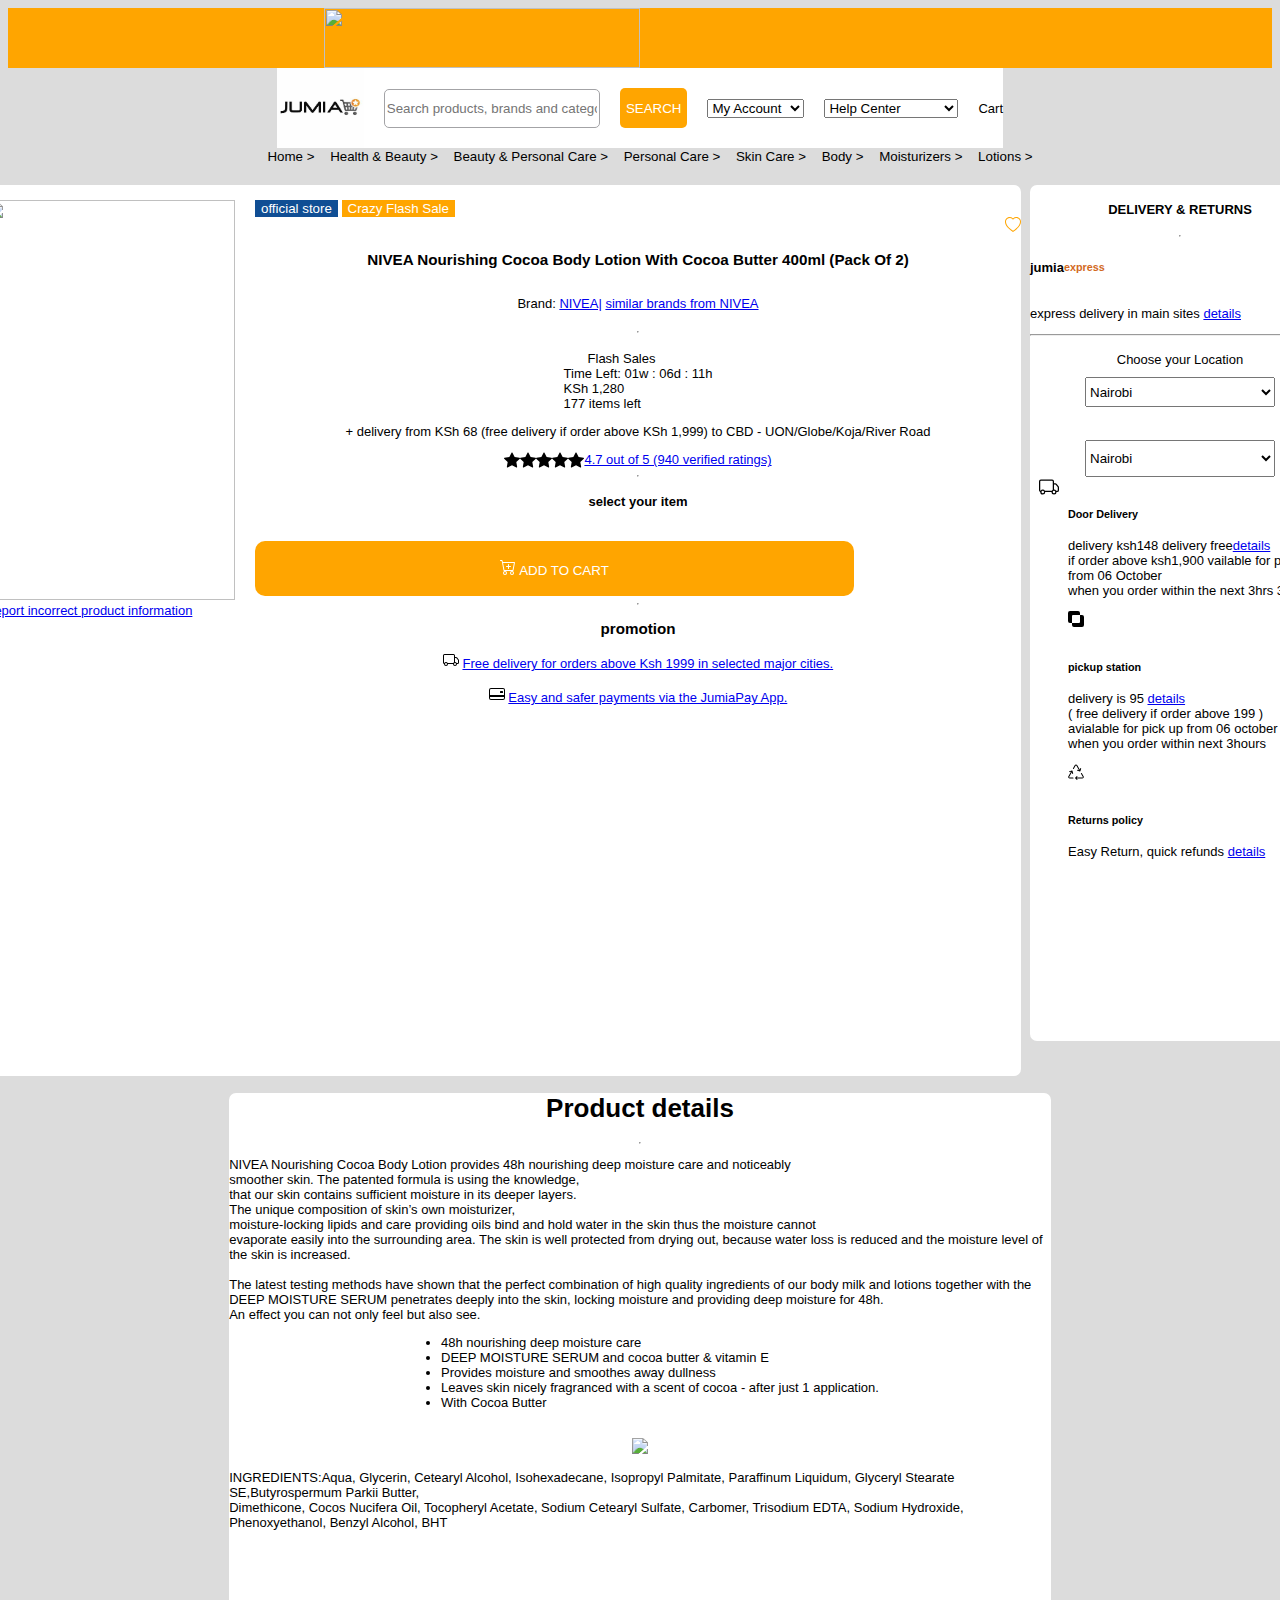
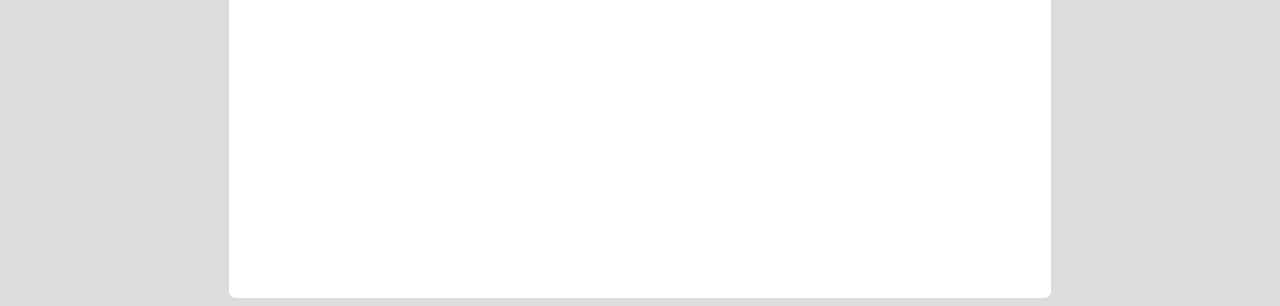
==== commit 6f0aef27: "added a message" ====
--- a/source/item.html
+++ b/source/item.html
@@ -237,7 +237,52 @@
         </form>
     </div>
     <div class="product">
-
+     <h1>Product details</h1>
+     <hr>
+     <p>
+        NIVEA Nourishing Cocoa Body Lotion provides 48h nourishing deep moisture care and noticeably 
+        <br>
+        smoother skin. The patented formula is using the knowledge,
+        <br> 
+        that our skin contains sufficient moisture in its deeper layers. 
+        <br>
+        The unique composition of skin’s own moisturizer, 
+        <br>
+        moisture-locking lipids and care providing oils bind and hold water in the skin thus the moisture cannot 
+        <br>
+        evaporate easily into the surrounding area. 
+        The skin is well protected from drying out, because water loss is reduced and the moisture level of the skin is increased. 
+        <br>
+         <br>
+        The latest testing methods have shown that the perfect combination of high quality ingredients of our body milk and lotions together with the 
+        <br>
+        DEEP MOISTURE SERUM penetrates deeply into the skin, locking moisture and providing deep moisture for 48h. 
+        <br>
+        An effect you can not only feel but also see.
+     </p>
+     <ul>
+        <li>48h nourishing deep moisture care</li>
+        <li>DEEP MOISTURE SERUM and cocoa butter & vitamin E</li>
+        <li>Provides moisture and smoothes away dullness</li>
+        <li>Leaves skin nicely fragranced with a scent of cocoa - after just 1 application.</li>
+        <li>With Cocoa Butter</li>
+     </ul>
+     <br>
+     <div class="media">
+        <img src="https://ke.jumia.is/cms/external/pet/NI534ST07SEL6NAFAMZ/661bf59ecc5a190551791a909a9b1b6d.jpg">
+     </div>
+     <p>
+        INGREDIENTS:Aqua, Glycerin, Cetearyl Alcohol, Isohexadecane, Isopropyl Palmitate, 
+        Paraffinum Liquidum, Glyceryl Stearate SE,Butyrospermum Parkii Butter,
+        <br>
+         Dimethicone, Cocos Nucifera Oil, Tocopheryl Acetate, Sodium Cetearyl Sulfate, 
+         Carbomer, Trisodium EDTA, Sodium Hydroxide, Phenoxyethanol, Benzyl Alcohol, 
+         BHT
+        </p>
+        <div class="vid">
+        <iframe width="840" height="352" src="https://www.youtube.com/embed/fNOh7qMm8bI" title="NIVEA Nourishing Cocoa- Wear Your Skin With Pride" 
+        frameborder="0" allow="accelerometer; autoplay; clipboard-write; encrypted-media; gyroscope; picture-in-picture; web-share" allowfullscreen></iframe>
+    </div>
     </div>
 </div>
            
--- a/source/item.css
+++ b/source/item.css
@@ -174,12 +174,19 @@
   }
 
   .product{
-    flex: 0.7;
     background-color: white;
-    height: 2099px;
-    width: 1090px;
+    width: 65%;
     border-radius: 7px;
     place-items: center;
-   align-items: center;
+    align-items: center;
+    
   }
+
+.media{
+    text-align: center;
+}
+
+.vid{
+    align-items: center;
+}
   --- a/source/item.css
+++ b/source/item.css
@@ -174,12 +174,19 @@
   }
 
   .product{
-    flex: 0.7;
     background-color: white;
-    height: 2099px;
-    width: 1090px;
+    width: 65%;
     border-radius: 7px;
     place-items: center;
-   align-items: center;
+    align-items: center;
+    
   }
+
+.media{
+    text-align: center;
+}
+
+.vid{
+    align-items: center;
+}
   